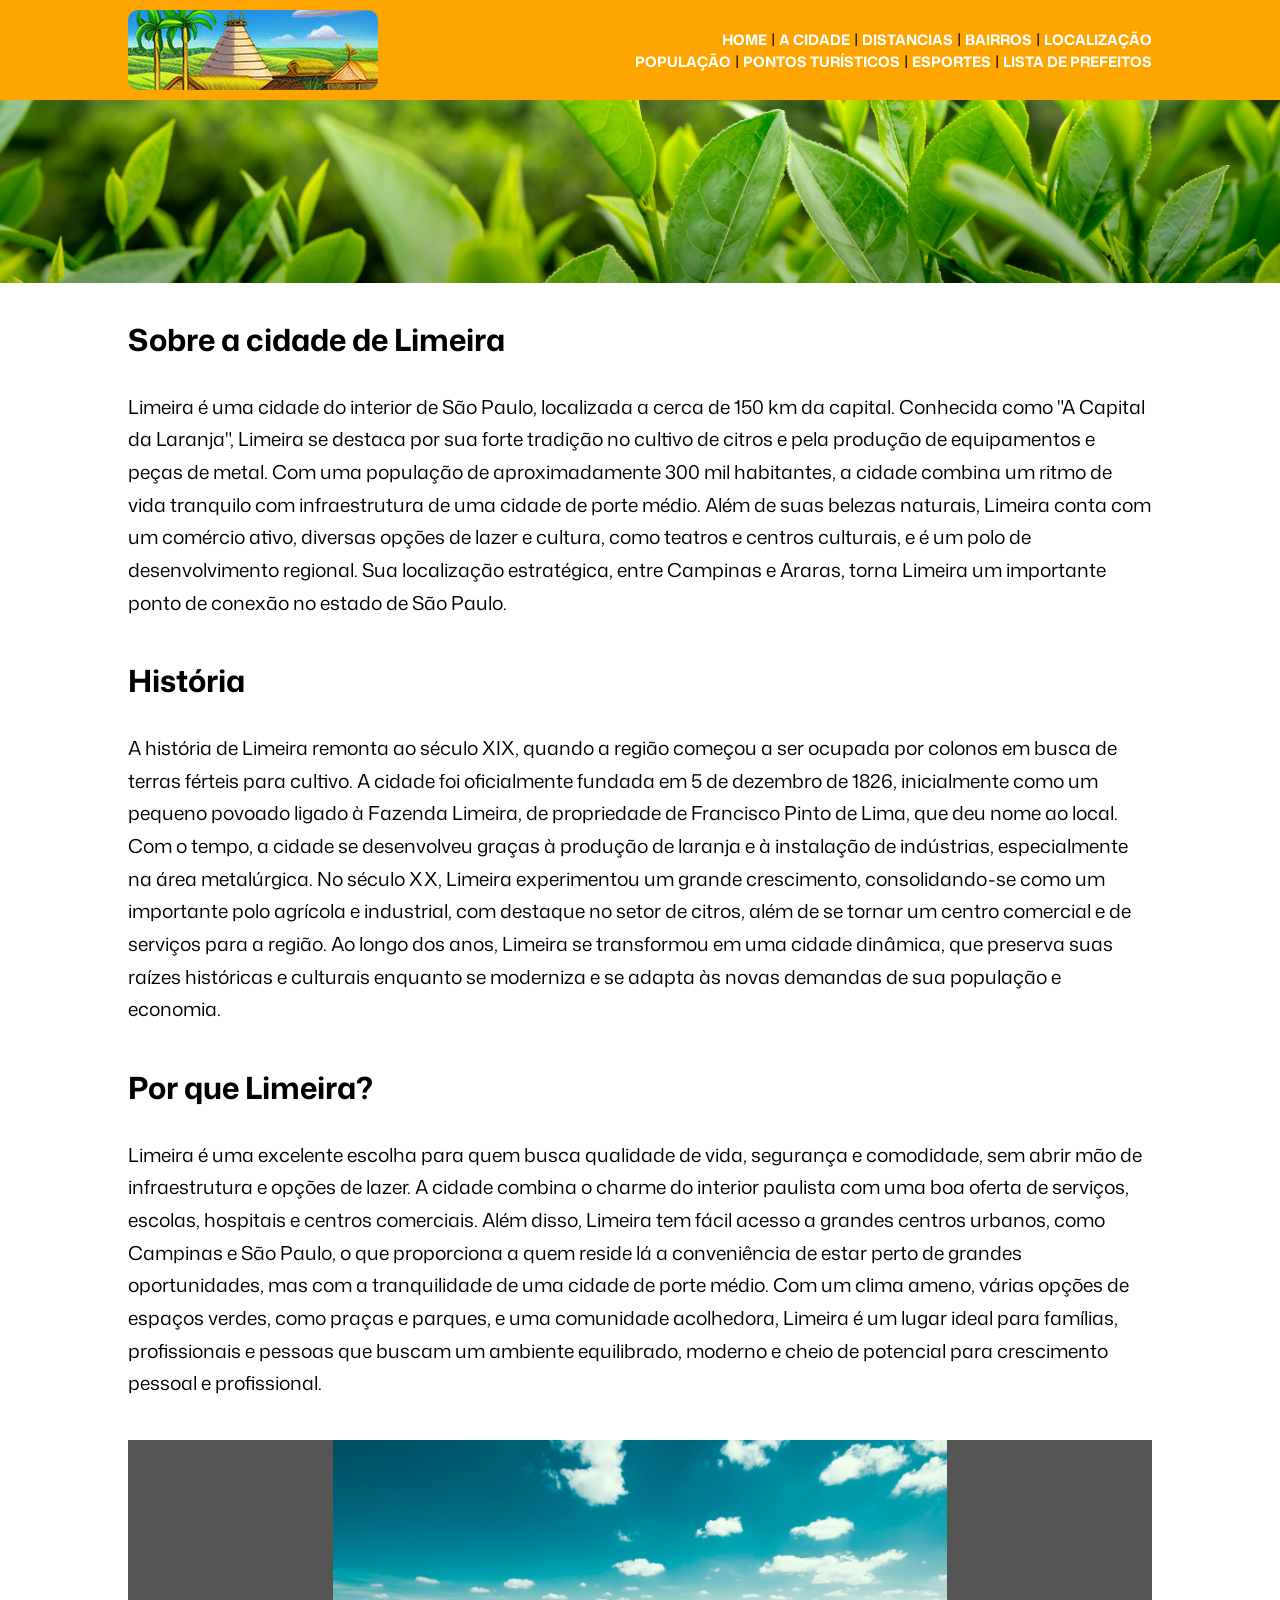
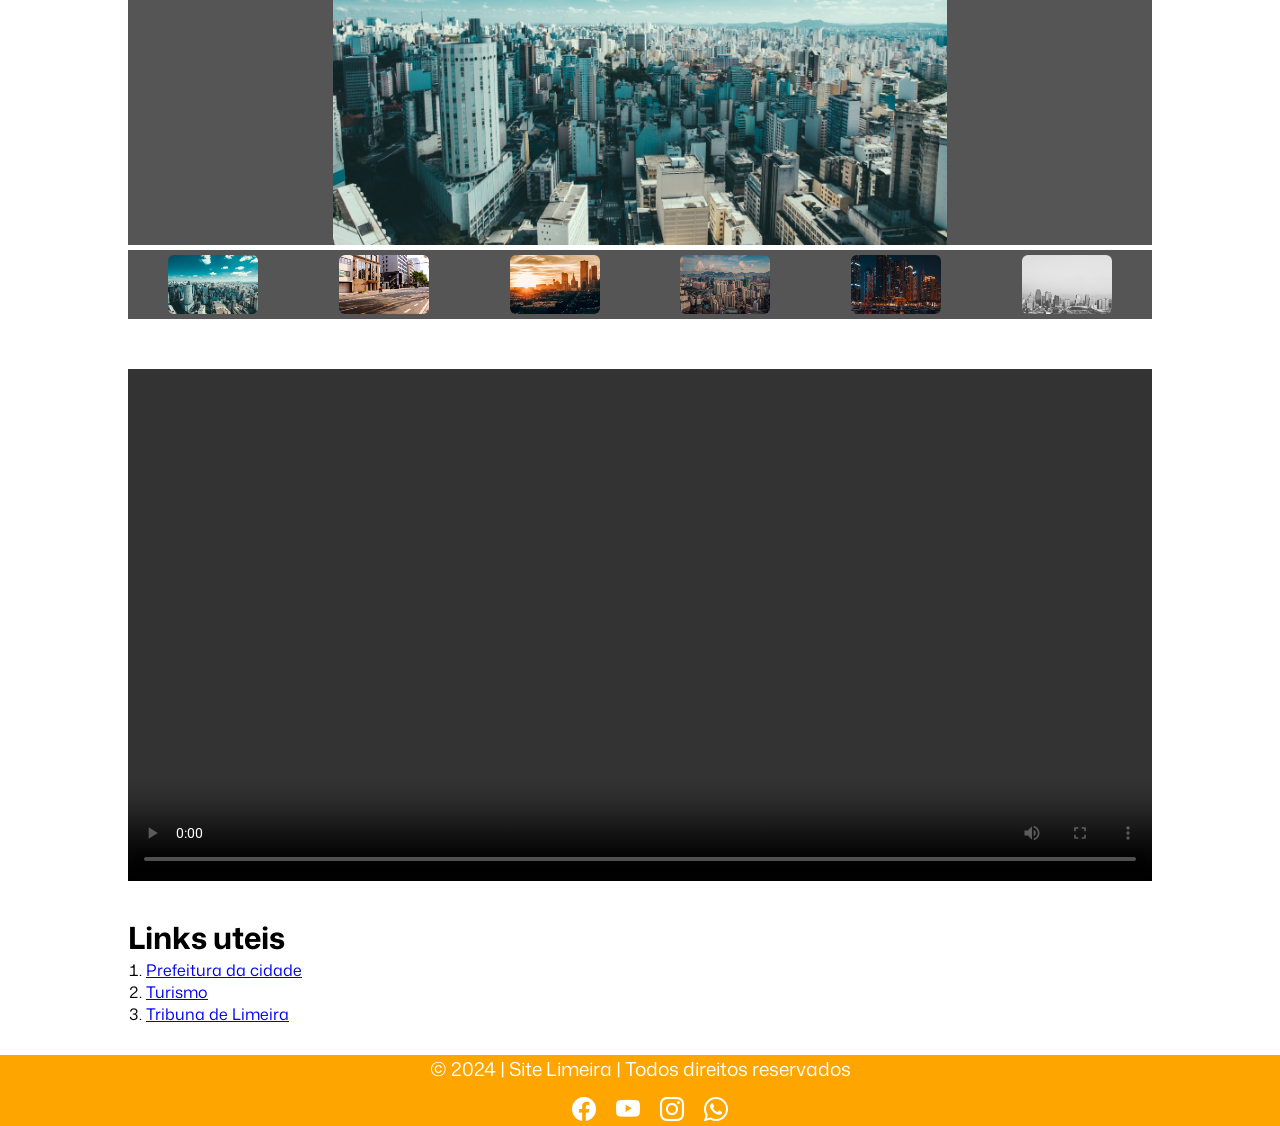
==== a-cidade.html @ aa723515 "Site Limeira - Upload - 22/11/2024" ====
<!DOCTYPE html>
<html lang="en">
<head>
    <meta charset="UTF-8">
    <meta name="viewport" content="width=device-width, initial-scale=1.0">
    <title>A Cidade</title>
    <link rel="stylesheet" href="css/style.css">
</head>
<body>
    <header>
        <nav>
            <img src="imagens/logo-limeira.png" alt="Logo do site">
            <span>
                <div class="menu">
                    <a href="index.html">Home</a> |
                    <a href="a-cidade.html">A cidade</a> |
                    <a href="distancias.html">Distancias</a> |
                    <a href="bairros.html">Bairros</a> |
                    <a href="localizacao.html">Localização</a> 
                </div>
                <div class="menu">
                    <a href="populacao.html">População</a> |
                    <a href="pontos-turisticos.html">Pontos Turísticos</a> |
                    <a href="esportes.html">Esportes</a> |
                    <a href="lista-de-prefeitos.html">Lista de Prefeitos</a>
                </div>
            </span>
        </nav>
    </header>

    <section class="imagem_destaque">
        <img src="imagens/destaque_1.png" alt="Imagem de destaque da home">
    </section>

    <article>
        <h2>Sobre a cidade de Limeira</h2>
        <p>Limeira é uma cidade do interior de São Paulo, localizada a cerca de 150 km da capital. Conhecida como "A Capital da Laranja", Limeira se destaca por sua forte tradição no cultivo de citros e pela produção de equipamentos e peças de metal. Com uma população de aproximadamente 300 mil habitantes, a cidade combina um ritmo de vida tranquilo com infraestrutura de uma cidade de porte médio. Além de suas belezas naturais, Limeira conta com um comércio ativo, diversas opções de lazer e cultura, como teatros e centros culturais, e é um polo de desenvolvimento regional. Sua localização estratégica, entre Campinas e Araras, torna Limeira um importante ponto de conexão no estado de São Paulo.</p>


        <h2>História</h2>
        <p>A história de Limeira remonta ao século XIX, quando a região começou a ser ocupada por colonos em busca de terras férteis para cultivo. A cidade foi oficialmente fundada em 5 de dezembro de 1826, inicialmente como um pequeno povoado ligado à Fazenda Limeira, de propriedade de Francisco Pinto de Lima, que deu nome ao local. Com o tempo, a cidade se desenvolveu graças à produção de laranja e à instalação de indústrias, especialmente na área metalúrgica. No século XX, Limeira experimentou um grande crescimento, consolidando-se como um importante polo agrícola e industrial, com destaque no setor de citros, além de se tornar um centro comercial e de serviços para a região. Ao longo dos anos, Limeira se transformou em uma cidade dinâmica, que preserva suas raízes históricas e culturais enquanto se moderniza e se adapta às novas demandas de sua população e economia.</p>
    
        <h2>Por que Limeira?</h2>
        <p>Limeira é uma excelente escolha para quem busca qualidade de vida, segurança e comodidade, sem abrir mão de infraestrutura e opções de lazer. A cidade combina o charme do interior paulista com uma boa oferta de serviços, escolas, hospitais e centros comerciais. Além disso, Limeira tem fácil acesso a grandes centros urbanos, como Campinas e São Paulo, o que proporciona a quem reside lá a conveniência de estar perto de grandes oportunidades, mas com a tranquilidade de uma cidade de porte médio. Com um clima ameno, várias opções de espaços verdes, como praças e parques, e uma comunidade acolhedora, Limeira é um lugar ideal para famílias, profissionais e pessoas que buscam um ambiente equilibrado, moderno e cheio de potencial para crescimento pessoal e profissional.</p>
    
        <section class="galeria_destaque">
            <img id="foto_principal" src="imagens/foto1.png" alt="Foto destaque">
        </section>

        <section class="galeria_miniatura">
            <img src="imagens/foto1.png" alt="foto 1">
            <img src="imagens/foto2.png" alt="foto 2">
            <img src="imagens/foto3.png" alt="foto 3">
            <img src="imagens/foto4.png" alt="foto 4">
            <img src="imagens/foto5.png" alt="foto 5">
            <img src="imagens/foto6.png" alt="foto 6">
        </section>

        <section>
        
            <video controls>
                <source src="imagens/video.mp4" type="video/mp4" />
                Seu navegador não suporta vídeos em HTML5
            </video>

        </section>

        <section>
            <h2>Links uteis</h2>
            <ol>
                <li><a href="https://www.limeira.sp.gov.br/" target="_blank">Prefeitura da cidade</a></li>
                <li><a href="https://www.turismo.sp.gov.br/conheca-o-municipio-turistico-de-limeira" target="_blank">Turismo</a></li>
                <li><a href="https://tribunadelimeira.com.br/" target="_blank">Tribuna de Limeira</a></li>
            </ol>
        </section>

    </article>

    <footer>
        <div class="creditos">
            &copy; 2024 | Site Limeira | Todos direitos reservados
        </div>
        <div class="redes_sociais">
            <a href="https://facebook.com" target="_blank"><i class="bi bi-facebook"></i></a>
            <a href="https://youtube.com" target="_blank"><i class="bi bi-youtube"></i></a>
            <a href="https://instagram.com" target="_blank"><i class="bi bi-instagram"></i></a>
            <a href="https://whatsapp.com" target="_blank"><i class="bi bi-whatsapp"></i></a>
        </div>
    </footer>

    <script src="js/galeria.js"></script>

</body>
</html>
---- css/style.css ----
@import url('https://fonts.googleapis.com/css2?family=Mona+Sans:ital,wght@0,200..900;1,200..900&family=Roboto:ital,wght@0,100;0,300;0,400;0,500;0,700;0,900;1,100;1,300;1,400;1,500;1,700;1,900&display=swap');
@import url("https://cdn.jsdelivr.net/npm/bootstrap-icons@1.11.3/font/bootstrap-icons.min.css");

*{
    margin: 0px;
    padding: 0px;
    box-sizing: border-box;
}

:root{
    --branco: #fff;
    --orange: #ffa500;
    --brown: #514538;
    --gray: #b8a99a;
    --lightgreen: #00d989;
    --green: #009f57;
}

body{
    font-family: 'Mona Sans', sans-serif;
}

nav, article, main, footer {
    width: 1024px;
    margin: 0px auto;
}

header{
    background-color: var(--orange);
    color: black;
    padding: 10px;
}

nav {
    display: flex;
    justify-content: space-between;
    align-items: center;
}


nav img{
    width: 250px;
    border-radius: 10px;
}

nav a {
    color: var(--branco);
    text-decoration: none;
    text-transform: uppercase;
    font-size: .9rem;
    font-weight: bold;
}

nav span .menu{
    text-align: end;
}

a:hover{
    color: greenyellow;
}

.imagem_destaque img{
    width: 100%;
}

/* A CIDADE */

h2{
    font-size: 1.9rem;
    margin-top: 30px;
    /* margin-bottom: 20px; */
}

p{
    font-size: 1.2rem;
    line-height: 170%;
    margin-top: 30px;
    margin-bottom: 40px;
}

.galeria_destaque{
    display: flex;
    justify-content: center;
    background-color: #555;
    margin-top: 30px;
    margin-bottom: 5px;
    img {
        width: 60%;
    }
}

.galeria_miniatura{
    display: flex;
    justify-content: space-around;
    background-color: #555;
    padding-top: 5px;
    padding-bottom: 5px;
    img {
        width: 90px;
        border-radius: 6px;
    }
    img:hover {
        cursor: pointer;
    }
}

video{
    width: 100%;
    padding-top: 50px;
}

ol{
    padding-left: 18px;
}

/* DISTÂNCIAS */

.dis-cidades{
    border-collapse: separate;
    width: 100%;
    border: 1px solid var(--brown);
    margin-top: 30px;
    th{
        background-color: var(--green);
        color: white;
        padding: 10px;
    }
    td{
        background-color: var(--orange);
        text-align: center;
        padding: 7px;
    }
}

.dis-pontos{
    border-collapse: separate;
    width: 100%;
    border: 1px solid var(--brown);
    margin-top: 30px;
    th{
        background-color: var(--green);
        color: white;
        padding: 10px;
    }
    td{
        background-color: var(--orange);
        text-align: center;
        padding: 7px;
    }
}


/* BAIRROS */

.bairros{
    display: flex;
    justify-content: space-around;
    text-align: center;
    margin-top: 30px;
    ul {
        list-style-type: none;
        padding: 0;
        margin: 0;
        width: 100%;
    }
    ul li {
        padding: 10px;
        font-size: 1.2rem;
        
    }
    
    ul li:nth-child(odd) {
        background-color: var(--green);
    }
    
    ul li:nth-child(even) {
        background-color: var(--orange);
    }
}

.br1{
    border-top: 2px solid var(--brown);
    border-bottom: 2px solid var(--brown);
    border-left: 2px solid var(--brown);
}

.br2{
    border-top: 2px solid var(--brown);
    border-bottom: 2px solid var(--brown);
    border-right: 2px solid var(--brown);
}

/* PONTOS TURÍSTICOS */

.ponto_turistico{
    width: 1024px;
}

/* FOOTER */

footer{
    width: 100%;
    margin-top: 30px;
    background-color: var(--orange);
}

.creditos{
    display: flex;
    justify-content: center;
    color: #fff;
    font-size: 1.2rem;
}

.redes_sociais{
    display: flex;
    justify-content: center;
    margin-top: 10px;
    font-size: 1.5rem;
}

i{
    color: #fff;
    margin-left: 20px;
}

i:hover{
    color: lightgreen;
}
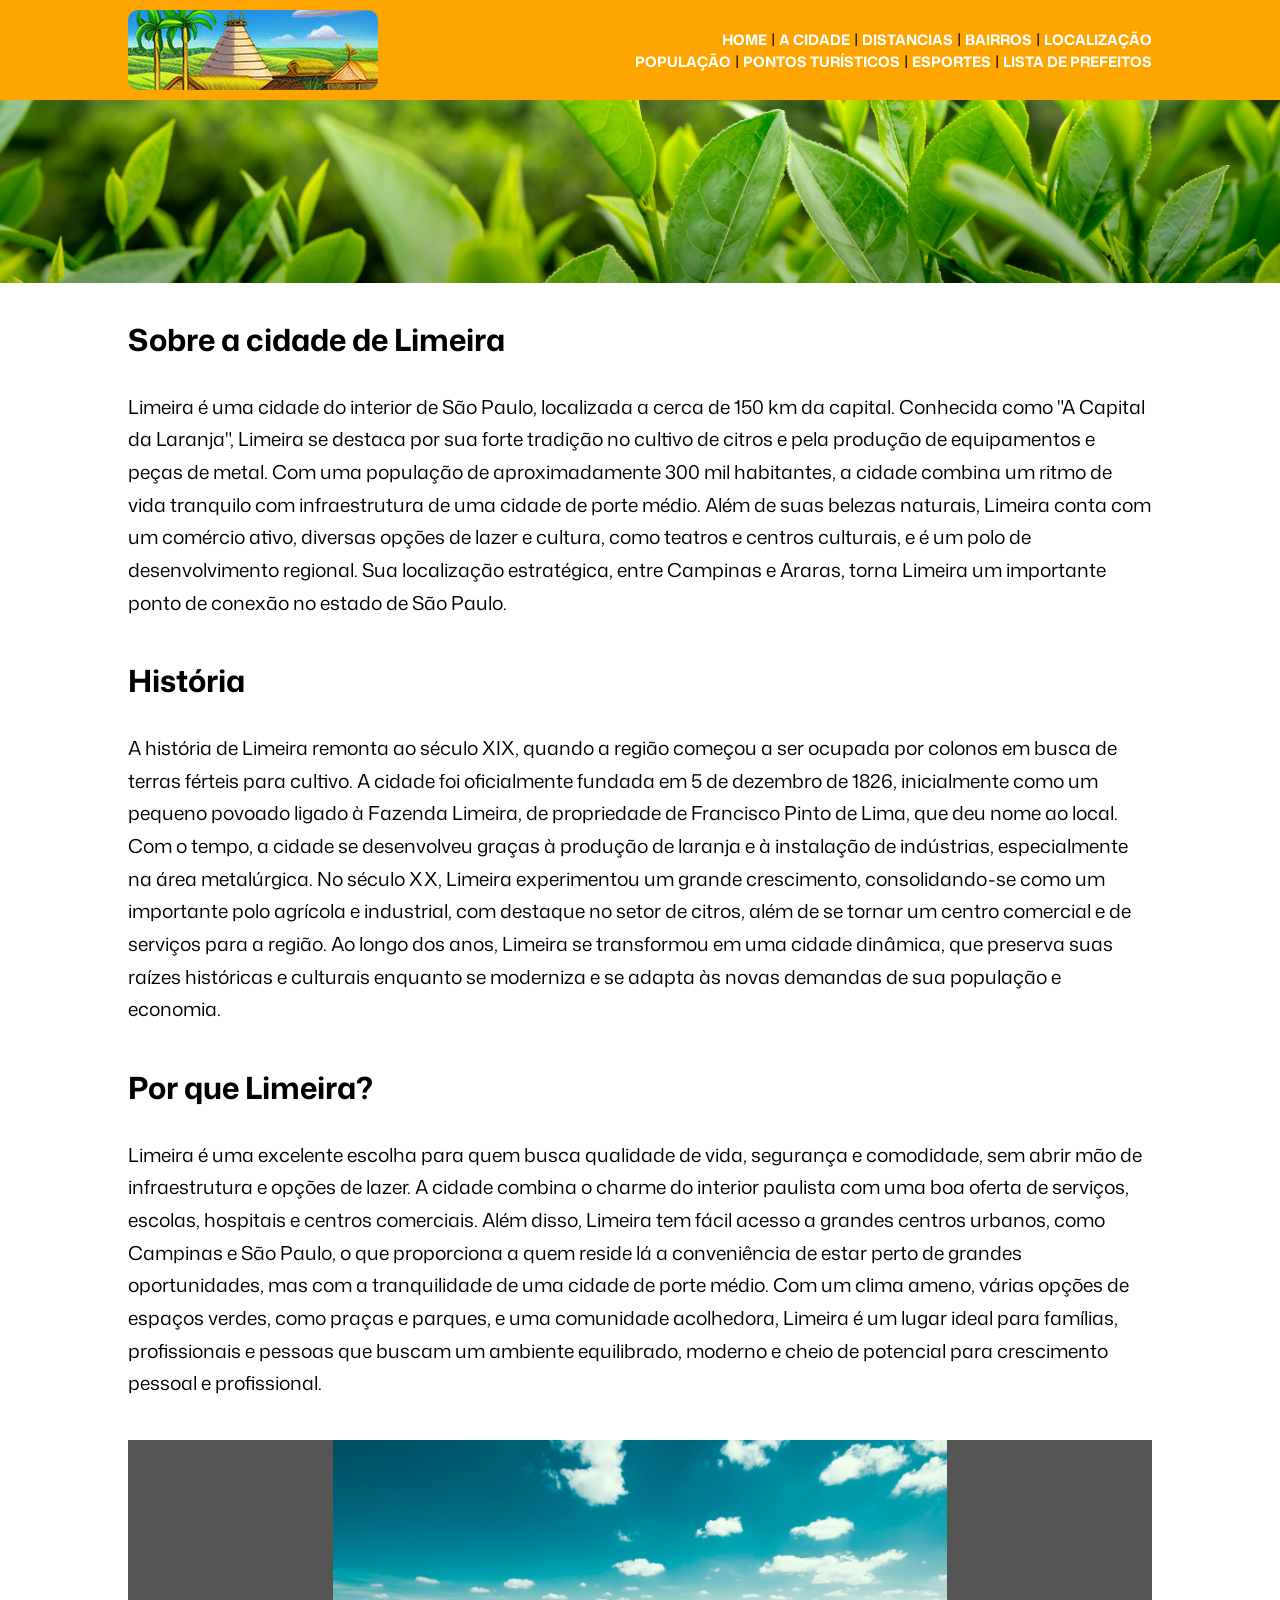
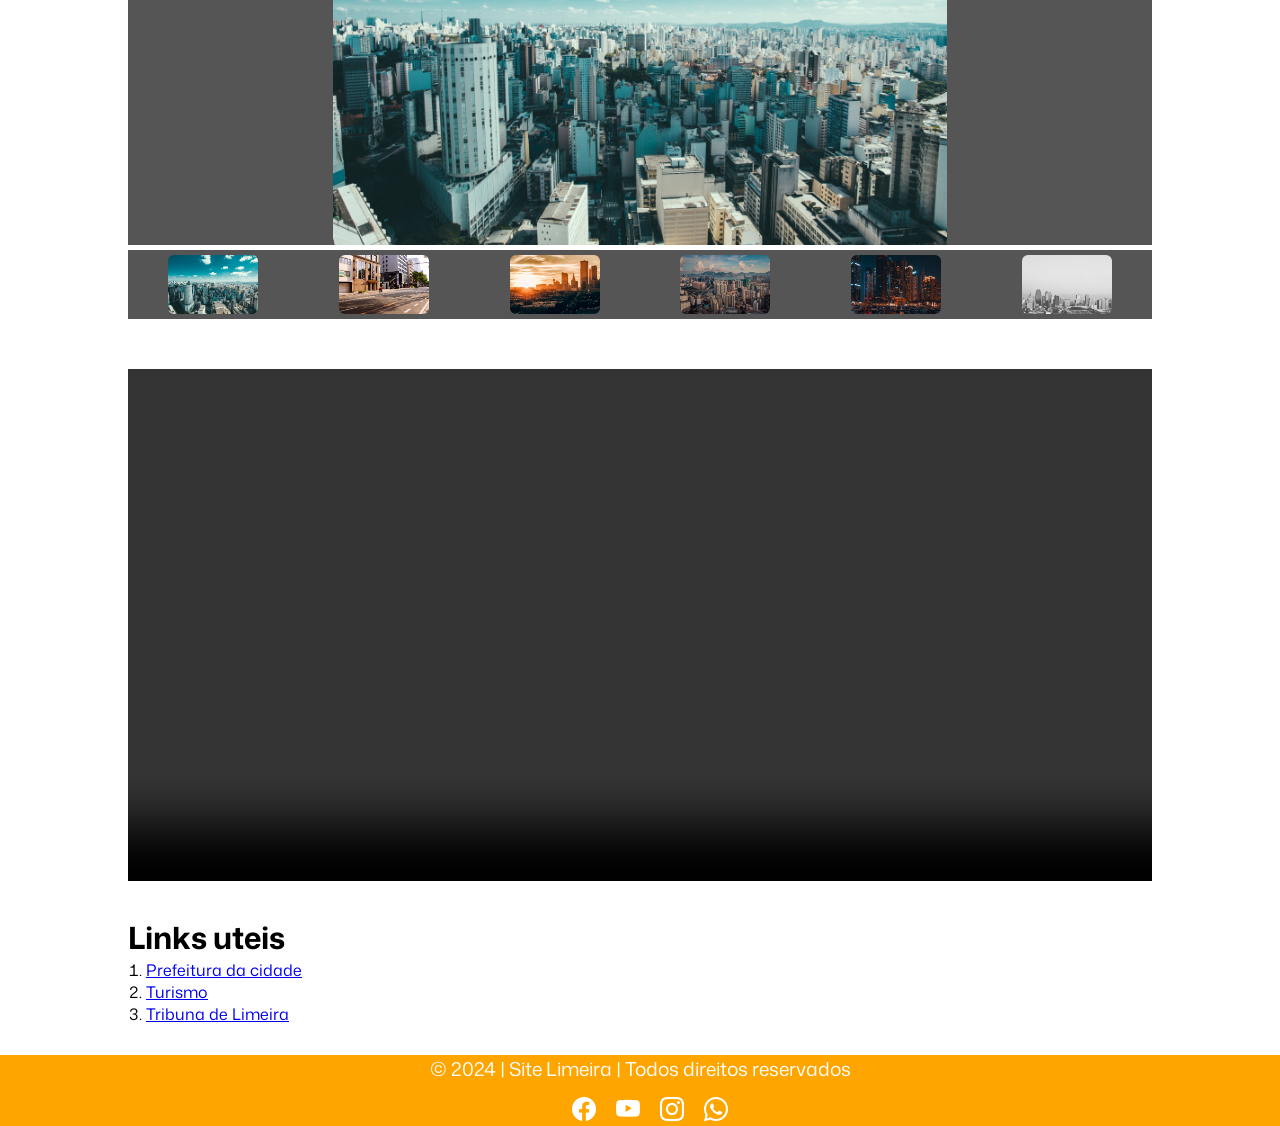
==== commit 6cd97d46: "Update a-cidade.html" ====
--- a/a-cidade.html
+++ b/a-cidade.html
@@ -9,7 +9,7 @@
 <body>
     <header>
         <nav>
-            <img src="imagens/logo-limeira.png" alt="Logo do site">
+            <img src="imagens/logo-limeira.png" alt="Logo do site.">
             <span>
                 <div class="menu">
                     <a href="index.html">Home</a> |
@@ -29,7 +29,7 @@
     </header>
 
     <section class="imagem_destaque">
-        <img src="imagens/destaque_1.png" alt="Imagem de destaque da home">
+        <img src="imagens/destaque_1.png" alt="Imagem de destaque da home, representando mudas de plantas.">
     </section>
 
     <article>
@@ -44,16 +44,16 @@
         <p>Limeira é uma excelente escolha para quem busca qualidade de vida, segurança e comodidade, sem abrir mão de infraestrutura e opções de lazer. A cidade combina o charme do interior paulista com uma boa oferta de serviços, escolas, hospitais e centros comerciais. Além disso, Limeira tem fácil acesso a grandes centros urbanos, como Campinas e São Paulo, o que proporciona a quem reside lá a conveniência de estar perto de grandes oportunidades, mas com a tranquilidade de uma cidade de porte médio. Com um clima ameno, várias opções de espaços verdes, como praças e parques, e uma comunidade acolhedora, Limeira é um lugar ideal para famílias, profissionais e pessoas que buscam um ambiente equilibrado, moderno e cheio de potencial para crescimento pessoal e profissional.</p>
     
         <section class="galeria_destaque">
-            <img id="foto_principal" src="imagens/foto1.png" alt="Foto destaque">
+            <img id="foto_principal" src="imagens/foto1.png" alt="Foto destaque. Vista aerea da cidade.">
         </section>
 
         <section class="galeria_miniatura">
-            <img src="imagens/foto1.png" alt="foto 1">
-            <img src="imagens/foto2.png" alt="foto 2">
-            <img src="imagens/foto3.png" alt="foto 3">
-            <img src="imagens/foto4.png" alt="foto 4">
-            <img src="imagens/foto5.png" alt="foto 5">
-            <img src="imagens/foto6.png" alt="foto 6">
+            <img src="imagens/foto1.png" alt="Vista aerea da cidade.">
+            <img src="imagens/foto2.png" alt="Foto de uma rua com lojas.">
+            <img src="imagens/foto3.png" alt="Cidade com o por do sol ao fundo.">
+            <img src="imagens/foto4.png" alt="Outra vista aerea da cidade.">
+            <img src="imagens/foto5.png" alt="Vista noturna da cidade.">
+            <img src="imagens/foto6.png" alt="Foto antiga da cidade.">
         </section>
 
         <section>
@@ -91,4 +91,4 @@
     <script src="js/galeria.js"></script>
 
 </body>
-</html>+</html>
--- a/css/style.css
+++ b/css/style.css
@@ -63,6 +63,40 @@
     width: 100%;
 }
 
+.home {
+    display: flex;
+    justify-content: space-between;
+    flex-wrap: wrap;
+    margin-top: 50px;
+    margin-bottom: 80px;
+    .card {
+        width: 32%;
+        border: 1px solid var(--brown);
+        margin-bottom: 30px;
+        text-align: center;
+        border-radius: 8px;
+        background-color: var(--green);
+        h3 {
+            border-bottom: 3px solid var(--brown);
+            background-color: var(--orange);
+            padding-top: 10px;
+            padding-bottom: 10px;
+        }
+        p {
+            font-weight: 300;
+            margin-left: 10px;
+            margin-right: 10px;
+        }
+        a {
+            color: black;
+            text-decoration: none;
+        }
+        a:hover {
+            color: lightgreen;
+        }
+    }
+}
+
 /* A CIDADE */
 
 h2{
@@ -121,12 +155,12 @@
     border: 1px solid var(--brown);
     margin-top: 30px;
     th{
+        background-color: var(--orange);
+        color: black;
+        padding: 10px;
+    }
+    td{
         background-color: var(--green);
-        color: white;
-        padding: 10px;
-    }
-    td{
-        background-color: var(--orange);
         text-align: center;
         padding: 7px;
     }
@@ -138,17 +172,16 @@
     border: 1px solid var(--brown);
     margin-top: 30px;
     th{
+        background-color: var(--orange);
+        color: black;
+        padding: 10px;
+    }
+    td{
         background-color: var(--green);
-        color: white;
-        padding: 10px;
-    }
-    td{
-        background-color: var(--orange);
         text-align: center;
         padding: 7px;
     }
 }
-
 
 /* BAIRROS */
 
@@ -196,6 +229,42 @@
     width: 1024px;
 }
 
+/* POPULAÇÃO */
+
+.populacao{
+    display: flex;
+    justify-content: space-around;
+    /* text-align: center; */
+    margin-top: 30px;
+    ul {
+        list-style-type: none;
+        padding: 0;
+        margin: 0;
+        width: 100%;
+    }
+    ul li {
+        padding: 10px;
+        font-size: 1.2rem;
+        
+    }
+    ul li:nth-child(odd) {
+        border-bottom: 1px solid var(--brown);
+    }
+    ul li:nth-child(even) {
+        border-bottom: 1px solid var(--brown);
+    }
+}
+
+.pop2{
+    text-align: end;
+}
+
+/* LOCALIZAÇÃO */
+
+.mapa{
+    margin-top: 30px;
+}
+
 /* FOOTER */
 
 footer{
@@ -225,4 +294,95 @@
 
 i:hover{
     color: lightgreen;
+}
+
+@media screen and (max-width:600px) {
+    
+    nav, article, main, footer {
+        width: 100%;
+    }
+
+    article {
+        padding-left: 10px;
+        padding-right: 10px;
+    }
+
+    nav {
+        display: block;
+    }
+
+    nav img {
+        width: 100%;
+    }
+
+    nav span div a {
+        display: inline-block;
+    }
+
+    nav span .menu {
+        text-align: center;
+    }
+
+    .home {
+        display: block;
+        .card {
+            width: 100%;
+        }
+    }
+
+    .galeria_destaque{
+        img {
+            width: 100%;
+        }
+    }
+
+    .galeria_miniatura{
+        flex-wrap: wrap;
+        justify-content: center;
+        gap: 5px;
+        img {
+            width: 48%;
+        }
+    }
+
+    .imapa {
+        width: 100%;
+        height: 40vh;
+    }
+
+    .pop2{
+        text-align: end;
+        li:nth-child(1){
+            height: 75px;
+        }
+        li:nth-child(3){
+            height: 75px;
+        }
+        li:nth-child(4){
+            height: 102px;
+        }
+        li:nth-child(5){
+            height: 75px;
+        }
+        li:nth-child(6){
+            height: 75px;
+        }
+        li:nth-child(7){
+            height: 102px;
+        }
+    }
+
+    .ponto_turistico{
+        width: 100%;
+    }
+
+    .ivideo{
+        width: 100%;
+        height: 24vh;
+    }
+
+    footer {
+        padding: 0px 10px 10px 10px;
+    }
+   
 }
